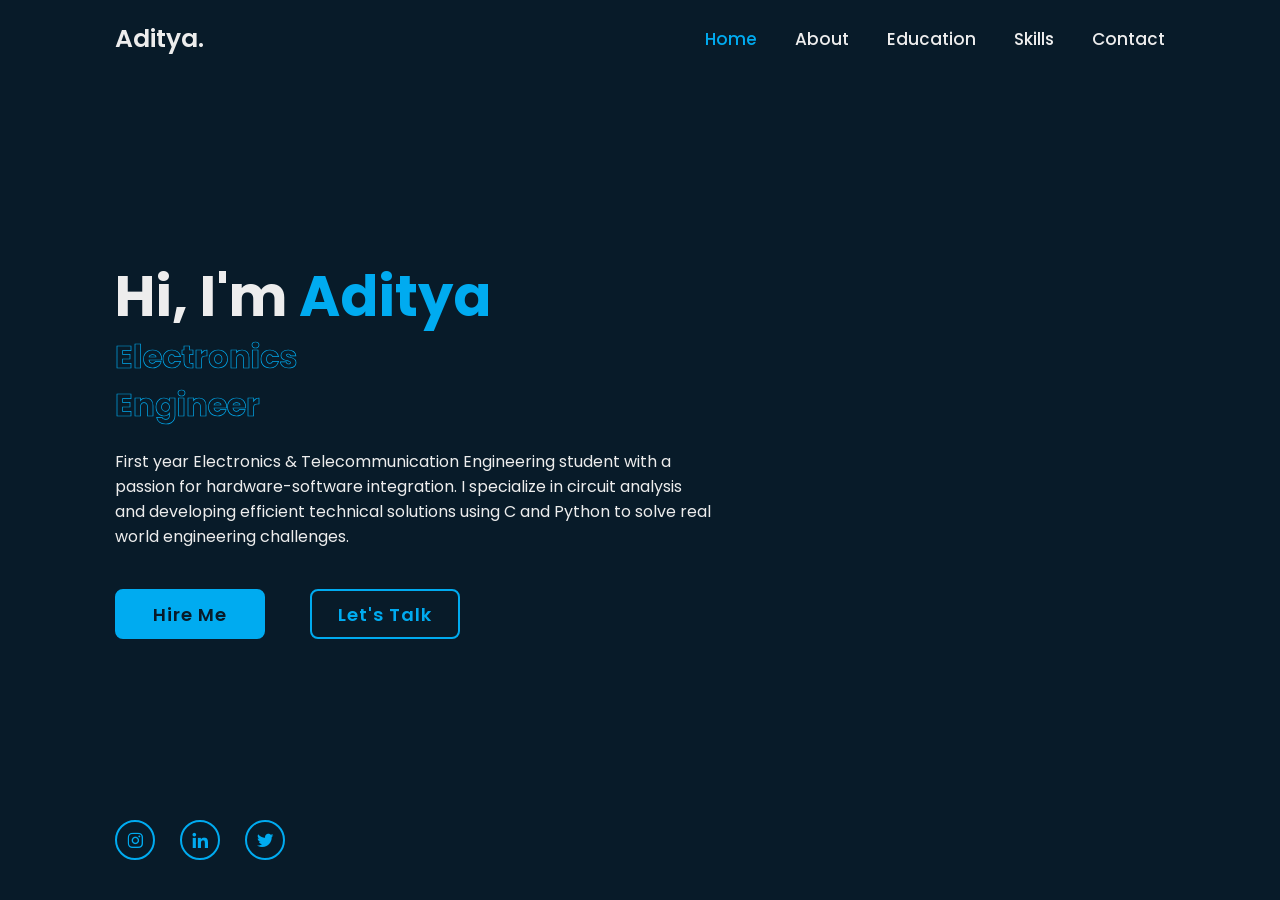
==== index.html @ 2b5a1c0f "Add files via upload" ====
<DOCTYPE html>
<html lang="en">

<head>
    <meta charset="UTF-8">
    <meta http-equiv="X-UA-Compatible" content="IE=edge">
    <meta name="viewport" content="width=device-width, initial-scale=1.0">
    <title> Personal Portfolio </title>

    <link rel="stylesheet" href="css/style.css">

    <!-- box icons -->
    <link href='https://unpkg.com/boxicons@2.1.4/css/boxicons.min.css' rel='stylesheet'>
</head>

<body>

    <!-- header design -->
     <header class="header">
        <a href="#" class="logo">Aditya.</a>

        <div class="bx bx-menu" id="menu-icon"></div>

        <nav class="navbar">
            <a href="#home" class="active">Home</a>
            <a href="about.html">About</a>
            <a href="education.html">Education</a>
            <a href="skills.html">Skills</a>
            <a href="contact.html">Contact</a>
        </nav>
     </header>

     <!-- home section design -->
      <section class="home" id="home">
        <div class="home-content">
            <h1>Hi, I'm <span>Aditya</span></h1>
            <div class="text-animate">
                <h3>Electronics Engineer</h3>
            </div>
            <p>First year Electronics & Telecommunication Engineering student with a passion for hardware-software integration. 
                I specialize in circuit analysis and developing efficient technical solutions using C and Python to solve real world engineering challenges.</p>

            <div class="btn-box">
                <a href="contact.html" class="btn">Hire Me</a>
                <a href="contact.html" class="btn">Let's Talk</a>
            </div>
        </div>

        <div class="home-sci">
            <a href="https://www.instagram.com/err_aditt" target="_blank"><i class='bx bxl-instagram'></i></a>
            <a href="https://www.linkedin.com/in/aditya-gosavi-3ba682284?utm_source=share&utm_campaign=share_via&utm_content=profile&utm_medium=android_app" target="_blank"><i class='bx bxl-linkedin'></i></a>
            <a href="https://x.com/" target="_blank"><i class='bx bxl-twitter'></i></a>
        </div>

        <div class="home-imgHover"></div>
      </section>

    <script src="js/script.js"></script>
</body>

</html>
---- css/style.css ----
@import url('https://fonts.googleapis.com/css?family=Poppins:wght@300;400;500;600;700;800;900&display=swap');

* {
    margin: 0;
    padding: 0;
    box-sizing: border-box;
    text-decoration: none;
    border: none;
    outline: none;
    scroll-behavior: smooth;
    font-family: 'poppins', sans-serif;
}

:root {
    --bg-color: #081b29;
    --second-bg-color: #112e42;
    --text-color: #ededed;
    --main-color: #00abf0;
}

html {
    font-size: 62.5%;
    overflow-x: hidden;
}

body {
    background: var(--bg-color);
    color: var(--text-color);
}

.header {
    position: fixed;
    top: 0;
    left: 0;
    width: 100%;
    padding: 2rem 9%;
    background: transparent;
    display: flex;
    justify-content: space-between;
    align-items: center;
    z-index: 100;
}

.logo {
    font-size: 2.5rem;
    color: var(--text-color);
    font-weight: 600;
}

.navbar a {
    font-size: 1.7rem;
    color: var(--text-color);
    font-weight: 500;
    margin-left: 3.5rem;
    transition: .3s;
}

.navbar a:hover,
.navbar a.active {
    color: var(--main-color);
}

#menu-icon {
    font-size: 3.6rem;
    color: var(--text-color);
    cursor: pointer;
    display: none;
}

section {
    min-height: 100vh;
    padding: 10rem 9% 2rem;
}

.home {
    display: flex;
    align-items: center;
    padding: 0 9%;
    background: url('https://i.ibb.co/spd8YwCT/2.png');
    background-size: cover;
    background-position: center;
}

.home-content {
    max-width: 60rem;
}

.home-content h1 {
    font-size: 5.6rem;
    font-weight: 700;
    line-height: 1.3;
}

.home-content .text-animate {
    position: relative;
    width: 32.8rem;
}

.home-content .text-animate h3 {
    font-size: 3.2rem;
    font-weight: 700;
    color: transparent;
    -webkit-text-stroke: .7px var(--main-color);
}

.home-content p {
    font-size: 1.6rem;
    margin: 2rem 0 4rem;
}

.btn-box {
    position: relative;
    display: flex;
    justify-content: space-between;
    width: 34.5rem;
    height: 5rem;
}

.btn-box .btn {
    position: relative;
    display: inline-flex;
    justify-content: center;
    align-items: center;
    width: 15rem;
    height: 100%;
    background: var(--main-color);
    border: .2rem solid var(--main-color);
    border-radius: .8rem;
    font-size: 1.8rem;
    font-weight: 600;
    letter-spacing: .1rem;
    color: var(--bg-color);
    z-index: 1;
    overflow: hidden;
    transition: .5s;
}

.btn-box .btn:hover {
    color: var(--main-color);
}

.btn-box .btn:nth-child(2) {
    background: transparent;
    color: var(--main-color);
}

.btn-box .btn:nth-child(2):hover {
    color: var(--bg-color);
}

.btn-box .btn:nth-child(2)::before {
    background: var(--main-color);
}

.btn-box .btn::before {
    content: '';
    position: absolute;
    top: 0;
    left: 0;
    width: 0;
    height: 100%;
    background: var(--bg-color);
    z-index: -1;
    transition: .5s;
}

.btn-box .btn:hover::before {
    width: 100%;
}

.home-sci {
    position: absolute;
    bottom: 4rem;
    width: 170px;
    display: flex;
    justify-content: space-between;
}

.home-sci a {
    position: relative;
    display: inline-flex;
    justify-content: center;
    align-items: center;
    width: 40px;
    height: 40px;
    background: transparent;
    border: .2rem solid var(--main-color);
    border-radius: 50%;
    font-size: 20px;
    color: var(--main-color);
    z-index: 1;
    overflow: hidden;
    transition: .5s;
}

.home-sci a:hover {
    color: var(--bg-color);
}

.home-sci a::before {
    content: '';
    position: absolute;
    top: 0;
    left: 0;
    width: 0;
    height: 100%;
    background: var(--main-color);
    z-index: -1;
    transition: .5s;
}

.home-sci a:hover::before {
    width: 100%;
}

.about {
    display: flex;
    justify-content: center;
    align-items: center;
    flex-direction: column;
    gap: 2rem;
    background: var(--second-bg-color);
    padding-bottom: 6rem;
}

.heading {
    font-size: 5rem;
    margin-bottom: 3rem;
    text-align: center;
}

span {
    color: var(--main-color);
}

.about-img {
    position: relative;
    width: 25rem;
    height: 25rem;
    border-radius: 50%;
    display: flex;
    justify-content: center;
    align-items: center;
}

.about-img img {
    width: 90%;
    border-radius: 50%;
    border: .2rem solid var(--main-color);
}


.about-img .circle-spin {
    position: absolute;
    top: 50%;
    left: 50%;
    transform: translate(-50%,-50%) rotate(0);
    width: 100%;
    height: 100%;
    border-radius: 50%;
    border-top: .2rem solid var(--second-bg-color);
    border-bottom: .2rem solid var(--second-bg-color);
    border-left: .2rem solid var(--main-color);
    border-right: .2rem solid var(--main-color);
}

.about-content {
    text-align: center;
}

.about-content h3 {
    font-size: 2.6rem;
}

.about-content p {
    font-size: 1.6rem;
    margin: 2rem 0 3rem;
}

.btn-box.btns {
    display: inline-block;
    width: 15rem;
}

.btn-box.btns a::before {
    background: var(--second-bg-color);
}

.education {
    display: flex;
    justify-content: center;
    align-items: center;
    flex-direction: column;
    min-height: auto;
    padding-bottom: 5rem;
}

.education-row {
    display: flex;
    flex-wrap: wrap;
    gap: 5rem;
}

.education-column {
    flex: 1 1 40rem;
}

.education-column .title {
    font-size: 2.5rem;
    margin: 0 0 1.5rem 2rem;
}

.education-column .education-box {
    border-left: .2rem solid var(--main-color);
}

.education-box .education-content {
    position: relative;
    padding-left: 2rem;
}

.education-content .content {
    position: relative;
    padding: 1.5rem;
    border: .2rem solid var(--main-color);
    border-radius: .6rem;
    margin-bottom: 2rem;
    overflow: hidden;
}

.education-content .content::before {
    content: '';
    position: absolute;
    top: 0;
    left: 0;
    width: 0;
    height: 100%;
    background: var(--second-bg-color);
    z-index: -1;
    transition: .5s;
}

.education-content .content:hover::before {
    width: 100%;
}

.education-content .content .year {
    font-size: 1.5rem;
    color: var(--main-color);
    padding-bottom: .5rem;
}

.education-content .content .year i {
    padding-right: .5rem;
}

.education-content .content h3 {
    font-size: 2rem;
}

.education-content .content p {
    font-size: 1.6rem;
    padding-top: .5rem;
}

.skills {
    min-height: auto;
    padding-bottom: 7rem;
    background: var(--second-bg-color);
}

.skills .skills-row {
    display: flex;
    flex-wrap: wrap;
    gap: 5rem;
}

.skills-row .skills-column {
    flex: 1 1 40rem;
}

.skills-column .title {
    font-size: 2.5rem;
    margin: 0 0 1.5rem;
}

.skills-column .title {
    font-size: 2.5rem;
    margin: 0 0 1.5rem;
}

.skills-box .skills-content {
    position: relative;
    border: .2rem solid var(--main-color);
    border-radius: .6rem;
    padding: .5rem 1.5rem;
    z-index: 1;
    overflow: hidden;
}

.skills-box .skills-content::before {
    content: '';
    position: absolute;
    top: 0;
    left: 0;
    width: 0;
    height: 100%;
    background: var(--bg-color);
    z-index: -1;
    transition: .5s;
}

.skills-box .skills-content:hover::before {
    width: 100%;
}

.skills-content .progress {
    padding: 1rem 0;
}

.skills-content .progress h3 {
    font-size: 1.7rem;
    display: flex; 
    justify-content: space-between;
}

.skills-content .progress h3 span {
    color: var(--text-color);
}

.skills-content .progress .bar {
    height: 2.5rem;
    border-radius: .6rem;
    border: .2rem solid var(--main-color);
    padding: .5rem;
    margin: 1rem 0;
}

.skills-content .progress .bar span {
    display: block;
    height: 100%;
    border-radius: .3rem;
    background: var(--main-color);
}

.skills-column:nth-child(1) .skills-content .progress:nth-child(1) .bar span { 
    width: 75%;
}

.skills-column:nth-child(1) .skills-content .progress:nth-child(2) .bar span { 
    width: 60%;
}

.skills-column:nth-child(1) .skills-content .progress:nth-child(3) .bar span { 
    width: 45%;
}

.skills-column:nth-child(1) .skills-content .progress:nth-child(4) .bar span { 
    width: 40%;
}

.skills-column:nth-child(2) .skills-content .progress:nth-child(1) .bar span { 
    width: 60%;
}

.skills-column:nth-child(2) .skills-content .progress:nth-child(2) .bar span { 
    width: 50%;
}

.skills-column:nth-child(2) .skills-content .progress:nth-child(3) .bar span { 
    width: 70%;
}

.contact {
    min-height: auto;
    padding-bottom: 7rem;
}

.contact form {
    max-width: 70rem;
    margin: 0 auto;
    text-align: center;
}

.contact form .input-box {
    position: relative;
    display: flex;
    justify-content: space-between;
    flex-wrap: wrap;
}

.contact form .input-box .input-field {
    position: relative;
    width: 49%;
    margin: .8rem 0;
}

.contact form .input-box .input-field input,
.contact form .textarea-field textarea {
    width: 100%;
    height: 100%;
    padding: 1.5rem;
    font-size: 1.6rem;
    color: var(--text-color);
    background: transparent;
    border-radius: .6rem;
    border: .2rem solid var(--main-color);
}

.contact form .input-box .input-field input::placeholder,
.contact form .textarea-field textarea:: placeholder {
    color: var(--text-color);
}


.contact form .focus {
    position: absolute;
    top: 0;
    left: 0;
    width: 0;
    height: 100%;
    background: var(--second-bg-color);
    border-radius: .6rem;
    z-index: -1;
    transition: .5s;
}

.contact form .input-box .input-field input:focus~.focus,
.contact form .input-box .input-field input:valid~.focus,
.contact form .textarea-field textarea:focus~.focus,
.contact form .textarea-field textarea:valid~.focus {
    width: 100%;
}

.contact form .textarea-field {
    position: relative;
    margin: .8rem 0 2.7rem;
    display: flex;
}

.contact form .textarea-field textarea {
    resize: none;
}

.contact form .btn-box.btns .btn {
    cursor: pointer;
}
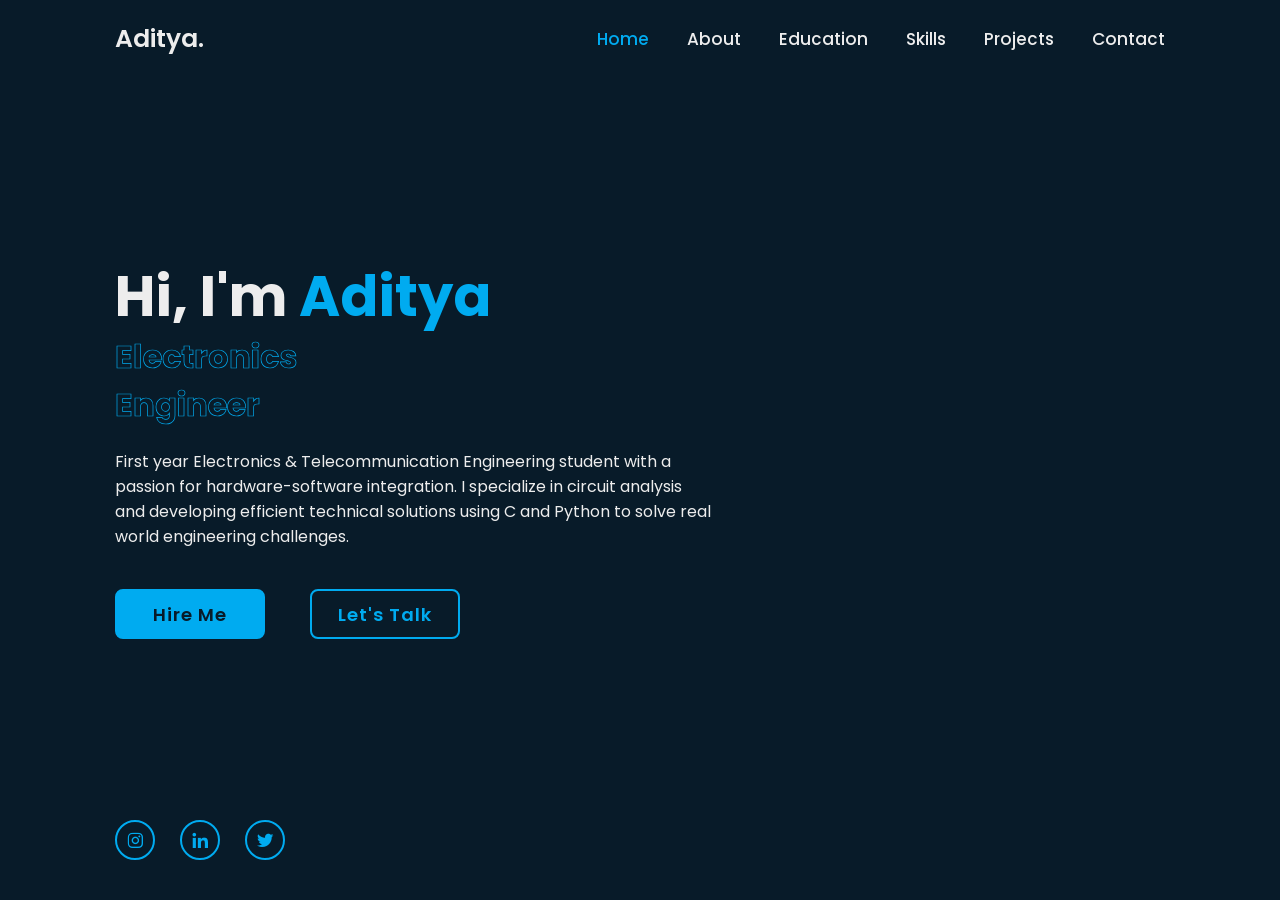
==== commit 15c83f6d: "Update index.html" ====
--- a/index.html
+++ b/index.html
@@ -26,6 +26,7 @@
             <a href="about.html">About</a>
             <a href="education.html">Education</a>
             <a href="skills.html">Skills</a>
+            <a href="projects.html">Projects</a>
             <a href="contact.html">Contact</a>
         </nav>
      </header>
@@ -58,4 +59,4 @@
     <script src="js/script.js"></script>
 </body>
 
-</html>+</html>
